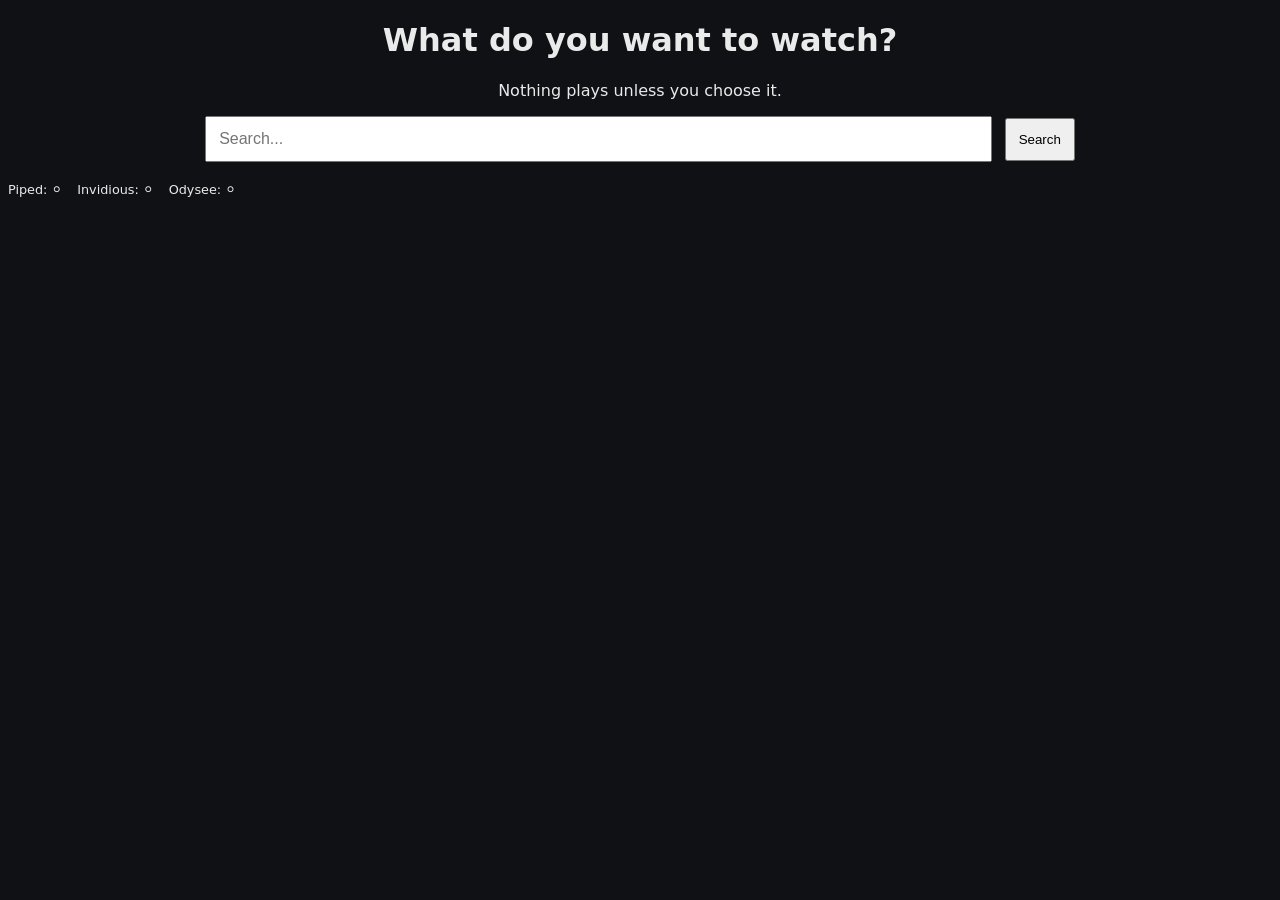
==== index.html @ 98086479 "Update index.html" ====
<!DOCTYPE html>
<html>
<head>
  <title>Intentional</title>
  <link rel="stylesheet" href="css/style.css">
</head>
<body>
  <h1>What do you want to watch?</h1>
  <p class="subtitle">Nothing plays unless you choose it.</p>

  <input id="q" placeholder="Search..." onkeydown="if (event.key === 'Enter') doSearch()" />
  <button onclick="doSearch()">Search</button>
  
  <div id="search-history" style="margin-top: 10px; display: flex; gap: 8px;"></div>
  
  <div id="status-bar" style="margin: 10px 0; font-size: 0.8rem; display: flex; gap: 15px;">
    <span id="status-piped">Piped: ⚪</span>
    <span id="status-invidious">Invidious: ⚪</span>
    <span id="status-odysee">Odysee: ⚪</span>
  </div>

  <div id="results"></div> <script src="js/state.js"></script>
  <script src="js/rank.js"></script>
  <script src="js/search.js"></script>

  <script>
    async function doSearch() {
      const q = document.getElementById("q").value.trim();
      if (!q) return;
      document.getElementById("results").innerHTML = "Searching...";
      try {
        const vids = await window.searchAll(q); // Use window. to be safe
        window.renderResults(vids);
      } catch (e) {
        console.error(e);
      }
    }
  </script>
</body>
</html>
---- css/style.css ----
body {
  background: #0f1115;
  color: #eaeaea;
  font-family: system-ui;
  text-align: center;
}

input {
  width: 60%;
  padding: 12px;
  font-size: 16px;
}

button {
  padding: 12px;
  margin-left: 8px;
}

#results {
  max-width: 900px;
  margin: 2rem auto;
}

.card {
  display: flex;
  gap: 12px;
  padding: 12px;
  cursor: pointer;
}

.card img {
  width: 160px;
  border-radius: 8px;
}

.badge {
  font-size: 12px;
  opacity: 0.7;
}

iframe {
  width: 90%;
  height: 80vh;
  border: none;
}
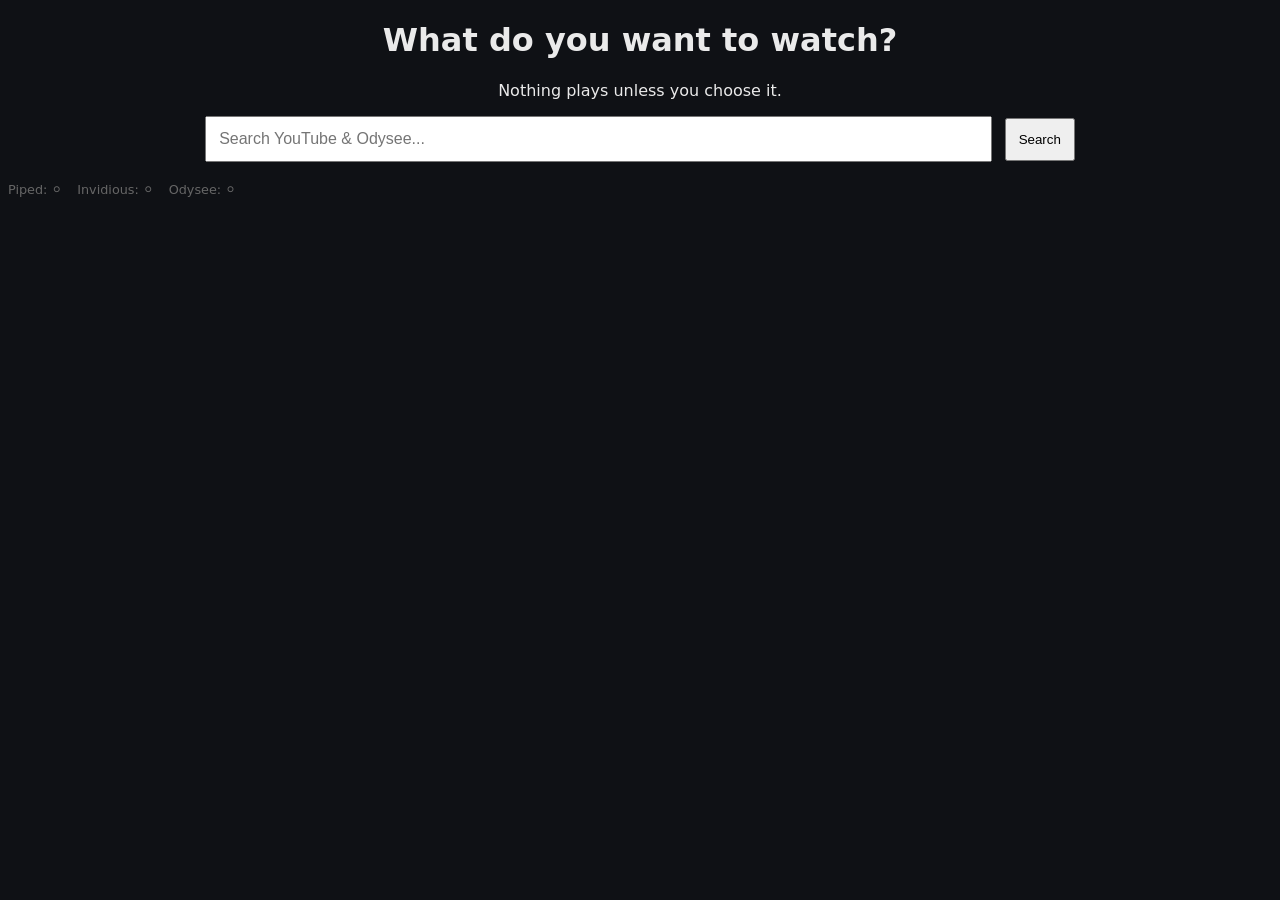
==== commit 73328dad: "Update index.html" ====
--- a/index.html
+++ b/index.html
@@ -3,23 +3,28 @@
 <head>
   <title>Intentional</title>
   <link rel="stylesheet" href="css/style.css">
+  <link rel="icon" href="data:,">
 </head>
 <body>
   <h1>What do you want to watch?</h1>
   <p class="subtitle">Nothing plays unless you choose it.</p>
 
-  <input id="q" placeholder="Search..." onkeydown="if (event.key === 'Enter') doSearch()" />
-  <button onclick="doSearch()">Search</button>
+  <div class="search-box">
+    <input id="q" placeholder="Search YouTube & Odysee..." onkeydown="if (event.key === 'Enter') doSearch()" />
+    <button onclick="doSearch()">Search</button>
+  </div>
   
-  <div id="search-history" style="margin-top: 10px; display: flex; gap: 8px;"></div>
+  <div id="search-history" style="margin-top: 10px; display: flex; gap: 8px; flex-wrap: wrap;"></div>
   
-  <div id="status-bar" style="margin: 10px 0; font-size: 0.8rem; display: flex; gap: 15px;">
+  <div id="status-bar" style="margin: 10px 0; font-size: 0.8rem; display: flex; gap: 15px; color: #666;">
     <span id="status-piped">Piped: ⚪</span>
     <span id="status-invidious">Invidious: ⚪</span>
     <span id="status-odysee">Odysee: ⚪</span>
   </div>
 
-  <div id="results"></div> <script src="js/state.js"></script>
+  <div id="results"></div> 
+
+  <script src="js/state.js"></script>
   <script src="js/rank.js"></script>
   <script src="js/search.js"></script>
 
@@ -27,13 +32,28 @@
     async function doSearch() {
       const q = document.getElementById("q").value.trim();
       if (!q) return;
-      document.getElementById("results").innerHTML = "Searching...";
+
+      const resultsEl = document.getElementById("results");
+      resultsEl.innerHTML = "<p>Connecting to proxy and fetching videos...</p>";
+
       try {
-        const vids = await window.searchAll(q); // Use window. to be safe
-        window.renderResults(vids);
+        // Ensure the search.js script is fully functional
+        if (typeof window.searchAll === "function") {
+          const vids = await window.searchAll(q);
+          window.renderResults(vids);
+        } else {
+          resultsEl.innerHTML = "<p style='color:red;'>Error: Search logic (search.js) is broken or missing. Check the console for SyntaxErrors.</p>";
+        }
       } catch (e) {
-        console.error(e);
+        console.error("Search execution failed:", e);
+        resultsEl.innerHTML = "<p style='color:red;'>Search failed. This is likely a proxy or connection issue.</p>";
       }
+    }
+    
+    // Helper to allow history chips to trigger search
+    function clearHistory() {
+        localStorage.removeItem("search_history");
+        if (typeof window.renderHistory === 'function') window.renderHistory();
     }
   </script>
 </body>
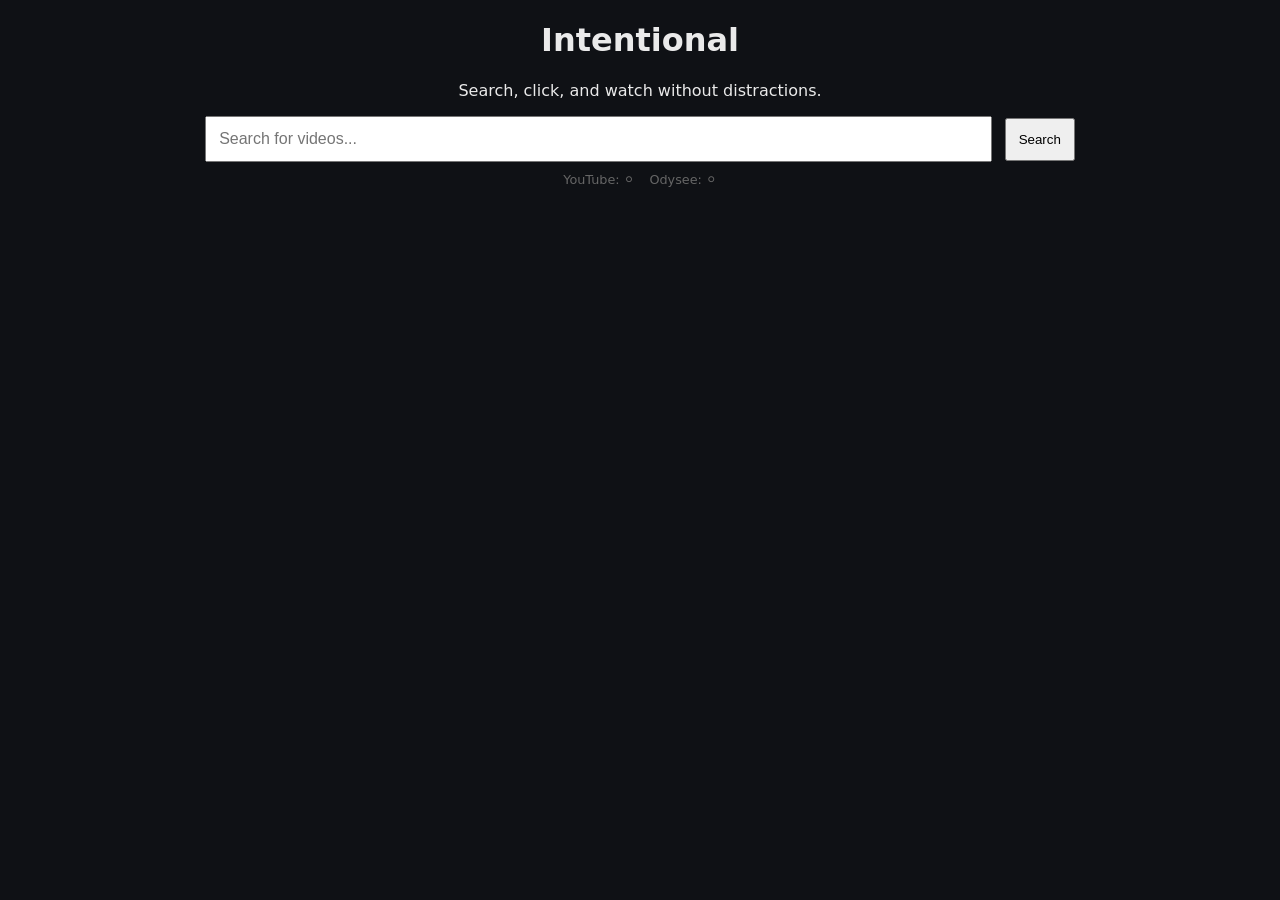
==== commit 49cccfc3: "Update index.html" ====
--- a/index.html
+++ b/index.html
@@ -1,60 +1,51 @@
 <!DOCTYPE html>
 <html>
 <head>
-  <title>Intentional</title>
-  <link rel="stylesheet" href="css/style.css">
-  <link rel="icon" href="data:,">
+    <title>Intentional Player</title>
+    <link rel="stylesheet" href="css/style.css">
+    <link rel="icon" href="data:,">
 </head>
 <body>
-  <h1>What do you want to watch?</h1>
-  <p class="subtitle">Nothing plays unless you choose it.</p>
+    <h1>Intentional</h1>
+    <p class="subtitle">Search, click, and watch without distractions.</p>
 
-  <div class="search-box">
-    <input id="q" placeholder="Search YouTube & Odysee..." onkeydown="if (event.key === 'Enter') doSearch()" />
-    <button onclick="doSearch()">Search</button>
-  </div>
-  
-  <div id="search-history" style="margin-top: 10px; display: flex; gap: 8px; flex-wrap: wrap;"></div>
-  
-  <div id="status-bar" style="margin: 10px 0; font-size: 0.8rem; display: flex; gap: 15px; color: #666;">
-    <span id="status-piped">Piped: ⚪</span>
-    <span id="status-invidious">Invidious: ⚪</span>
-    <span id="status-odysee">Odysee: ⚪</span>
-  </div>
+    <div id="purify-player-container" style="display:none; max-width: 900px; margin: 0 auto 30px auto;">
+        <div class="video-wrapper">
+            <iframe id="purify-iframe" src="" allowfullscreen allow="autoplay"></iframe>
+        </div>
+        <div class="player-controls" style="margin-top: 15px; display: flex; gap: 10px; justify-content: center;">
+            <button onclick="closePlayer()" style="background: #444;">✕ Close Player</button>
+            <button id="download-btn" style="background: #cc0000;">⬇ Get Download Link</button>
+        </div>
+    </div>
 
-  <div id="results"></div> 
+    <div class="search-box">
+        <input id="q" placeholder="Search for videos..." onkeydown="if (event.key === 'Enter') doSearch()" />
+        <button onclick="doSearch()">Search</button>
+    </div>
+    
+    <div id="status-bar" style="margin: 10px 0; font-size: 0.8rem; display: flex; gap: 15px; justify-content: center; color: #666;">
+        <span id="status-piped">YouTube: ⚪</span>
+        <span id="status-odysee">Odysee: ⚪</span>
+    </div>
 
-  <script src="js/state.js"></script>
-  <script src="js/rank.js"></script>
-  <script src="js/search.js"></script>
+    <div id="results"></div> 
 
-  <script>
-    async function doSearch() {
-      const q = document.getElementById("q").value.trim();
-      if (!q) return;
+    <script src="js/state.js"></script>
+    <script src="js/search.js"></script>
 
-      const resultsEl = document.getElementById("results");
-      resultsEl.innerHTML = "<p>Connecting to proxy and fetching videos...</p>";
+    <script>
+        async function doSearch() {
+            const q = document.getElementById("q").value.trim();
+            if (!q) return;
+            const resultsEl = document.getElementById("results");
+            resultsEl.innerHTML = "<p>Searching...</p>";
 
-      try {
-        // Ensure the search.js script is fully functional
-        if (typeof window.searchAll === "function") {
-          const vids = await window.searchAll(q);
-          window.renderResults(vids);
-        } else {
-          resultsEl.innerHTML = "<p style='color:red;'>Error: Search logic (search.js) is broken or missing. Check the console for SyntaxErrors.</p>";
+            if (typeof window.searchAll === "function") {
+                const vids = await window.searchAll(q);
+                window.renderResults(vids);
+            }
         }
-      } catch (e) {
-        console.error("Search execution failed:", e);
-        resultsEl.innerHTML = "<p style='color:red;'>Search failed. This is likely a proxy or connection issue.</p>";
-      }
-    }
-    
-    // Helper to allow history chips to trigger search
-    function clearHistory() {
-        localStorage.removeItem("search_history");
-        if (typeof window.renderHistory === 'function') window.renderHistory();
-    }
-  </script>
+    </script>
 </body>
 </html>
--- a/css/style.css
+++ b/css/style.css
@@ -43,3 +43,23 @@
   height: 80vh;
   border: none;
 }
+.video-card {
+    display: flex;
+    gap: 15px;
+    background: #f9f9f9;
+    padding: 10px;
+    margin-bottom: 10px;
+    border-radius: 8px;
+    cursor: pointer;
+    transition: background 0.2s;
+}
+
+.video-card:hover {
+    background: #ececec;
+}
+
+.video-card img {
+    border-radius: 4px;
+    object-fit: cover;
+    height: 90px;
+}
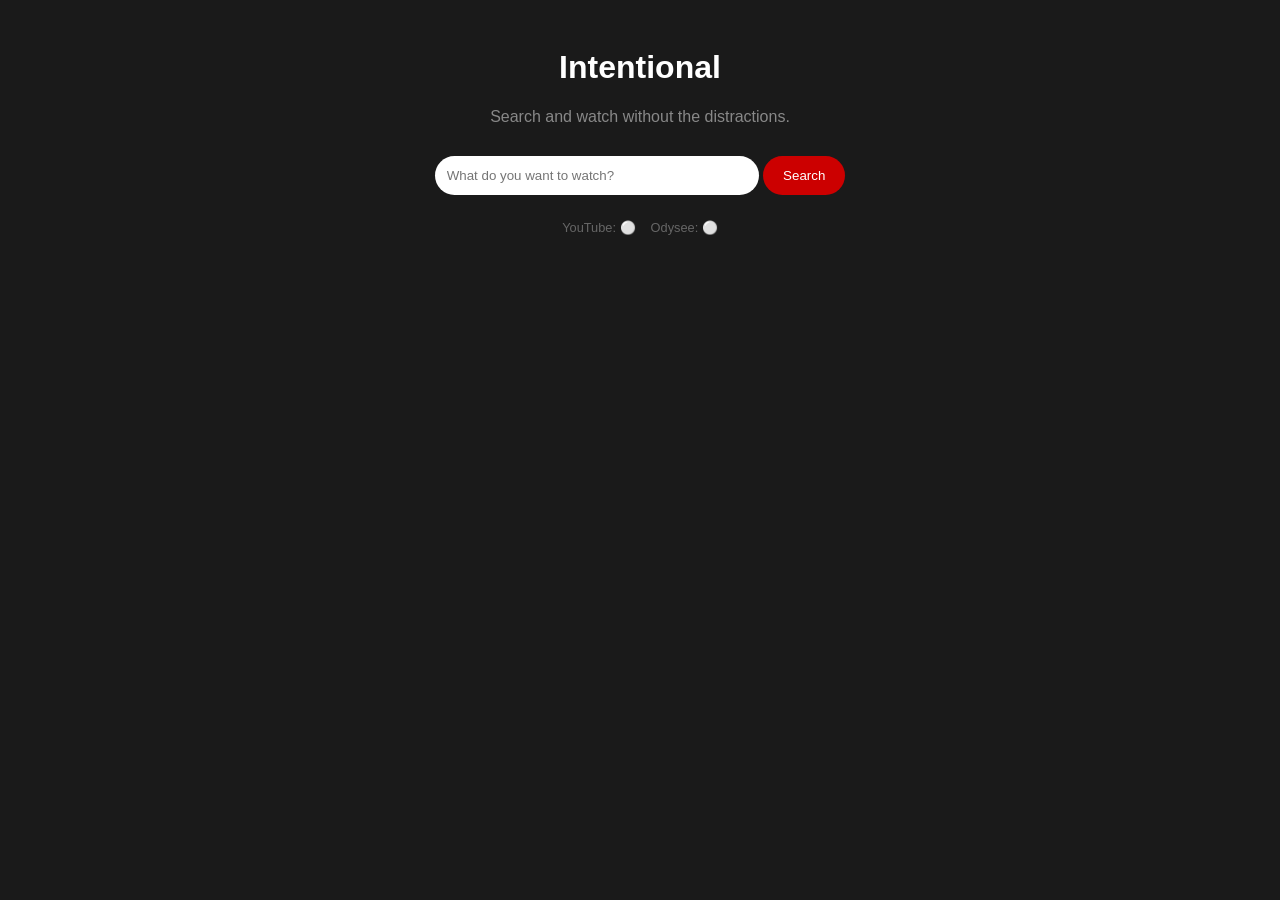
==== commit 9257066d: "Update index.html" ====
--- a/index.html
+++ b/index.html
@@ -1,30 +1,34 @@
 <!DOCTYPE html>
-<html>
+<html lang="en">
 <head>
-    <title>Intentional Player</title>
+    <meta charset="UTF-8">
+    <meta name="viewport" content="width=device-width, initial-scale=1.0">
+    <title>Intentional - Purify Player</title>
     <link rel="stylesheet" href="css/style.css">
     <link rel="icon" href="data:,">
 </head>
 <body>
     <h1>Intentional</h1>
-    <p class="subtitle">Search, click, and watch without distractions.</p>
+    <p class="subtitle">Search and watch without the distractions.</p>
 
     <div id="purify-player-container" style="display:none; max-width: 900px; margin: 0 auto 30px auto;">
         <div class="video-wrapper">
             <iframe id="purify-iframe" src="" allowfullscreen allow="autoplay"></iframe>
         </div>
         <div class="player-controls" style="margin-top: 15px; display: flex; gap: 10px; justify-content: center;">
-            <button onclick="closePlayer()" style="background: #444;">✕ Close Player</button>
-            <button id="download-btn" style="background: #cc0000;">⬇ Get Download Link</button>
+            <button onclick="closePlayer()" style="background: #444; color: white; border: none; padding: 10px 20px; border-radius: 5px; cursor: pointer;">✕ Close Player</button>
+            <button id="download-btn" style="background: #cc0000; color: white; border: none; padding: 10px 20px; border-radius: 5px; cursor: pointer;">⬇ Get Download Link</button>
         </div>
     </div>
 
     <div class="search-box">
-        <input id="q" placeholder="Search for videos..." onkeydown="if (event.key === 'Enter') doSearch()" />
+        <input id="q" placeholder="What do you want to watch?" onkeydown="if (event.key === 'Enter') doSearch()" />
         <button onclick="doSearch()">Search</button>
     </div>
     
-    <div id="status-bar" style="margin: 10px 0; font-size: 0.8rem; display: flex; gap: 15px; justify-content: center; color: #666;">
+    <div id="search-history" style="margin-top: 10px; display: flex; gap: 8px; justify-content: center; flex-wrap: wrap;"></div>
+
+    <div id="status-bar" style="margin: 15px 0; font-size: 0.8rem; display: flex; gap: 15px; justify-content: center; color: #666;">
         <span id="status-piped">YouTube: ⚪</span>
         <span id="status-odysee">Odysee: ⚪</span>
     </div>
@@ -38,8 +42,9 @@
         async function doSearch() {
             const q = document.getElementById("q").value.trim();
             if (!q) return;
+            
             const resultsEl = document.getElementById("results");
-            resultsEl.innerHTML = "<p>Searching...</p>";
+            resultsEl.innerHTML = "<p>Searching platforms...</p>";
 
             if (typeof window.searchAll === "function") {
                 const vids = await window.searchAll(q);
--- a/css/style.css
+++ b/css/style.css
@@ -1,65 +1,26 @@
-body {
-  background: #0f1115;
-  color: #eaeaea;
-  font-family: system-ui;
-  text-align: center;
+body { font-family: sans-serif; background: #1a1a1a; color: white; text-align: center; padding: 20px; }
+.subtitle { color: #888; margin-bottom: 30px; }
+.search-box input { padding: 12px; width: 300px; border-radius: 25px; border: none; }
+.search-box button { padding: 12px 20px; border-radius: 25px; border: none; background: #cc0000; color: white; cursor: pointer; }
+
+/* The Video Wrapper for 16:9 ratio */
+.video-wrapper {
+    position: relative;
+    padding-bottom: 56.25%;
+    height: 0;
+    overflow: hidden;
+    background: #000;
+    border-radius: 12px;
+}
+.video-wrapper iframe {
+    position: absolute; top: 0; left: 0; width: 100%; height: 100%; border: 0;
 }
 
-input {
-  width: 60%;
-  padding: 12px;
-  font-size: 16px;
+/* Video Result Cards */
+.video-card {
+    display: flex; gap: 15px; background: #2a2a2a; padding: 10px; 
+    margin: 10px auto; border-radius: 8px; cursor: pointer; 
+    max-width: 600px; text-align: left; transition: 0.2s;
 }
-
-button {
-  padding: 12px;
-  margin-left: 8px;
-}
-
-#results {
-  max-width: 900px;
-  margin: 2rem auto;
-}
-
-.card {
-  display: flex;
-  gap: 12px;
-  padding: 12px;
-  cursor: pointer;
-}
-
-.card img {
-  width: 160px;
-  border-radius: 8px;
-}
-
-.badge {
-  font-size: 12px;
-  opacity: 0.7;
-}
-
-iframe {
-  width: 90%;
-  height: 80vh;
-  border: none;
-}
-.video-card {
-    display: flex;
-    gap: 15px;
-    background: #f9f9f9;
-    padding: 10px;
-    margin-bottom: 10px;
-    border-radius: 8px;
-    cursor: pointer;
-    transition: background 0.2s;
-}
-
-.video-card:hover {
-    background: #ececec;
-}
-
-.video-card img {
-    border-radius: 4px;
-    object-fit: cover;
-    height: 90px;
-}
+.video-card:hover { background: #333; }
+.video-card img { width: 120px; border-radius: 4px; object-fit: cover; }
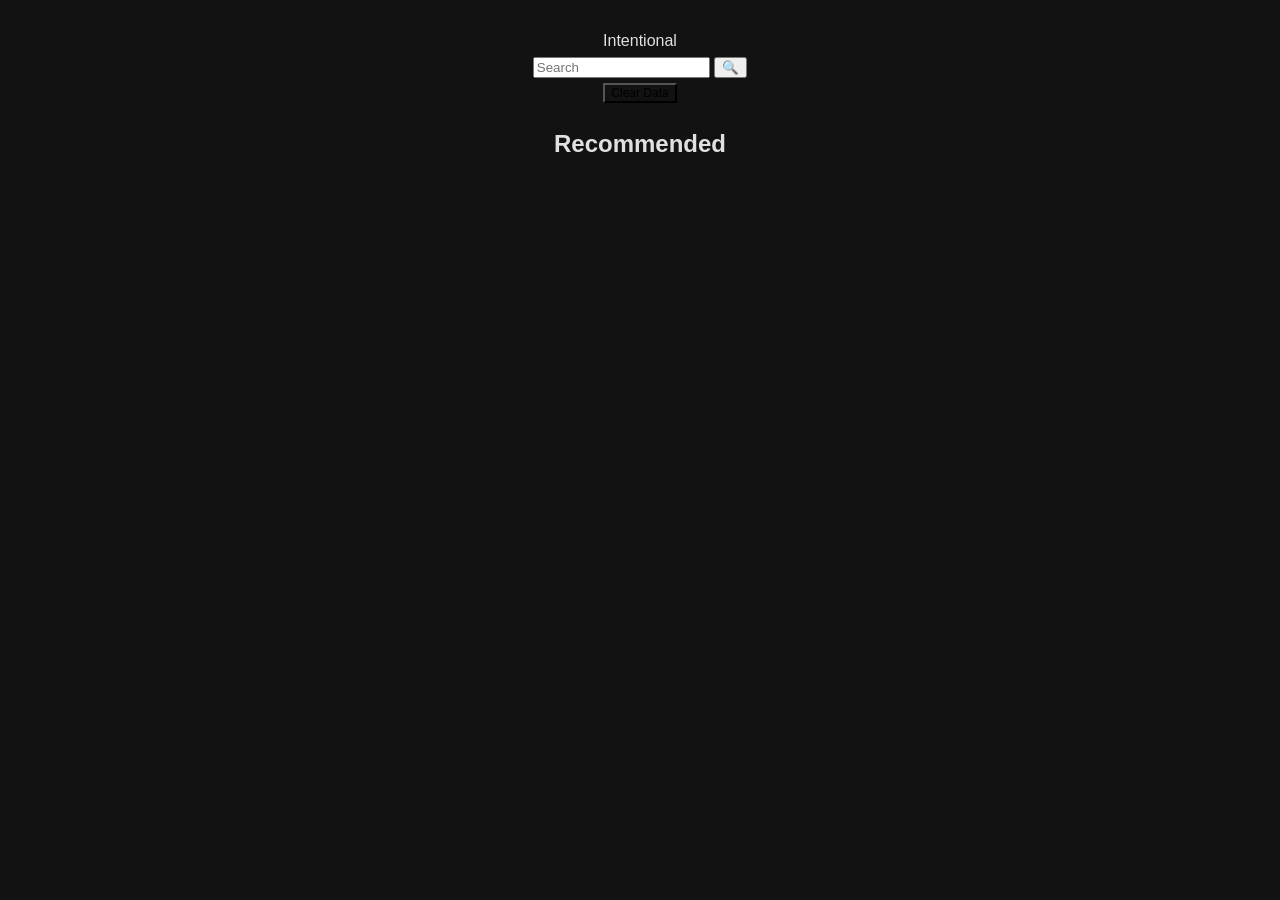
==== commit 9a6e0f0e: "Update index.html" ====
--- a/index.html
+++ b/index.html
@@ -3,53 +3,57 @@
 <head>
     <meta charset="UTF-8">
     <meta name="viewport" content="width=device-width, initial-scale=1.0">
-    <title>Intentional - Purify Player</title>
+    <title>Intentional - Home</title>
     <link rel="stylesheet" href="css/style.css">
     <link rel="icon" href="data:,">
 </head>
 <body>
-    <h1>Intentional</h1>
-    <p class="subtitle">Search and watch without the distractions.</p>
+    <header class="main-header">
+        <div class="logo" onclick="location.reload()" style="cursor:pointer;">Intentional</div>
+        <div class="search-container">
+            <input id="q" placeholder="Search" onkeydown="if (event.key === 'Enter') doSearch()" />
+            <button onclick="doSearch()">🔍</button>
+        </div>
+        <div class="user-actions">
+            <button onclick="clearHistory()" style="background:transparent; font-size:12px;">Clear Data</button>
+        </div>
+    </header>
 
-    <div id="purify-player-container" style="display:none; max-width: 900px; margin: 0 auto 30px auto;">
-        <div class="video-wrapper">
-            <iframe id="purify-iframe" src="" allowfullscreen allow="autoplay"></iframe>
+    <main class="content">
+        <div id="purify-player-container" style="display:none;">
+            <div class="video-wrapper">
+                <iframe id="purify-iframe" src="" allowfullscreen allow="autoplay"></iframe>
+            </div>
+            <div class="player-bar">
+                <button onclick="closePlayer()">✕ Close</button>
+                <button id="download-btn">⬇ Download</button>
+            </div>
         </div>
-        <div class="player-controls" style="margin-top: 15px; display: flex; gap: 10px; justify-content: center;">
-            <button onclick="closePlayer()" style="background: #444; color: white; border: none; padding: 10px 20px; border-radius: 5px; cursor: pointer;">✕ Close Player</button>
-            <button id="download-btn" style="background: #cc0000; color: white; border: none; padding: 10px 20px; border-radius: 5px; cursor: pointer;">⬇ Get Download Link</button>
-        </div>
-    </div>
 
-    <div class="search-box">
-        <input id="q" placeholder="What do you want to watch?" onkeydown="if (event.key === 'Enter') doSearch()" />
-        <button onclick="doSearch()">Search</button>
-    </div>
-    
-    <div id="search-history" style="margin-top: 10px; display: flex; gap: 8px; justify-content: center; flex-wrap: wrap;"></div>
-
-    <div id="status-bar" style="margin: 15px 0; font-size: 0.8rem; display: flex; gap: 15px; justify-content: center; color: #666;">
-        <span id="status-piped">YouTube: ⚪</span>
-        <span id="status-odysee">Odysee: ⚪</span>
-    </div>
-
-    <div id="results"></div> 
+        <h2 id="section-title">Recommended</h2>
+        
+        <div id="results" class="video-grid">
+            </div>
+    </main>
 
     <script src="js/state.js"></script>
     <script src="js/search.js"></script>
+    <script>
+        // Load recommendations on startup
+        window.onload = () => {
+            if (typeof window.loadRecommendations === "function") {
+                window.loadRecommendations();
+            }
+        };
 
-    <script>
         async function doSearch() {
             const q = document.getElementById("q").value.trim();
             if (!q) return;
-            
+            document.getElementById("section-title").innerText = "Search Results";
             const resultsEl = document.getElementById("results");
-            resultsEl.innerHTML = "<p>Searching platforms...</p>";
-
-            if (typeof window.searchAll === "function") {
-                const vids = await window.searchAll(q);
-                window.renderResults(vids);
-            }
+            resultsEl.innerHTML = "<div class='loader'></div>";
+            const vids = await window.searchAll(q);
+            window.renderResults(vids);
         }
     </script>
 </body>
--- a/css/style.css
+++ b/css/style.css
@@ -1,26 +1,33 @@
-body { font-family: sans-serif; background: #1a1a1a; color: white; text-align: center; padding: 20px; }
-.subtitle { color: #888; margin-bottom: 30px; }
-.search-box input { padding: 12px; width: 300px; border-radius: 25px; border: none; }
-.search-box button { padding: 12px 20px; border-radius: 25px; border: none; background: #cc0000; color: white; cursor: pointer; }
+body { font-family: -apple-system, BlinkMacSystemFont, "Segoe UI", Roboto, sans-serif; background: #121212; color: #e0e0e0; text-align: center; padding: 20px; line-height: 1.6; }
+h1 { color: #fff; margin-bottom: 5px; }
+.subtitle { color: #888; margin-bottom: 30px; font-size: 0.9rem; }
 
-/* The Video Wrapper for 16:9 ratio */
+.search-box { margin-bottom: 20px; }
+.search-box input { padding: 12px 20px; width: 300px; border-radius: 25px; border: 1px solid #333; background: #1e1e1e; color: white; outline: none; }
+.search-box button { padding: 12px 25px; border-radius: 25px; border: none; background: #cc0000; color: white; cursor: pointer; font-weight: bold; margin-left: 10px; }
+.search-box button:hover { background: #ff0000; }
+
+/* Purify Player Wrapper */
 .video-wrapper {
     position: relative;
-    padding-bottom: 56.25%;
+    padding-bottom: 56.25%; /* 16:9 aspect ratio */
     height: 0;
     overflow: hidden;
     background: #000;
     border-radius: 12px;
+    box-shadow: 0 10px 30px rgba(0,0,0,0.8);
 }
-.video-wrapper iframe {
-    position: absolute; top: 0; left: 0; width: 100%; height: 100%; border: 0;
+.video-wrapper iframe { position: absolute; top: 0; left: 0; width: 100%; height: 100%; border: 0; }
+
+/* Video Cards */
+#results { display: flex; flex-direction: column; align-items: center; gap: 12px; margin-top: 20px; }
+.video-card {
+    display: flex; gap: 15px; background: #1e1e1e; padding: 12px; 
+    border-radius: 10px; cursor: pointer; width: 100%; max-width: 600px; 
+    text-align: left; transition: transform 0.2s, background 0.2s;
+    border: 1px solid #2a2a2a;
 }
-
-/* Video Result Cards */
-.video-card {
-    display: flex; gap: 15px; background: #2a2a2a; padding: 10px; 
-    margin: 10px auto; border-radius: 8px; cursor: pointer; 
-    max-width: 600px; text-align: left; transition: 0.2s;
-}
-.video-card:hover { background: #333; }
-.video-card img { width: 120px; border-radius: 4px; object-fit: cover; }
+.video-card:hover { background: #2a2a2a; transform: translateY(-2px); }
+.video-card img { width: 140px; aspect-ratio: 16/9; border-radius: 6px; object-fit: cover; }
+.video-card b { display: block; color: #fff; margin-bottom: 4px; font-size: 1rem; }
+.video-card small { color: #aaa; }
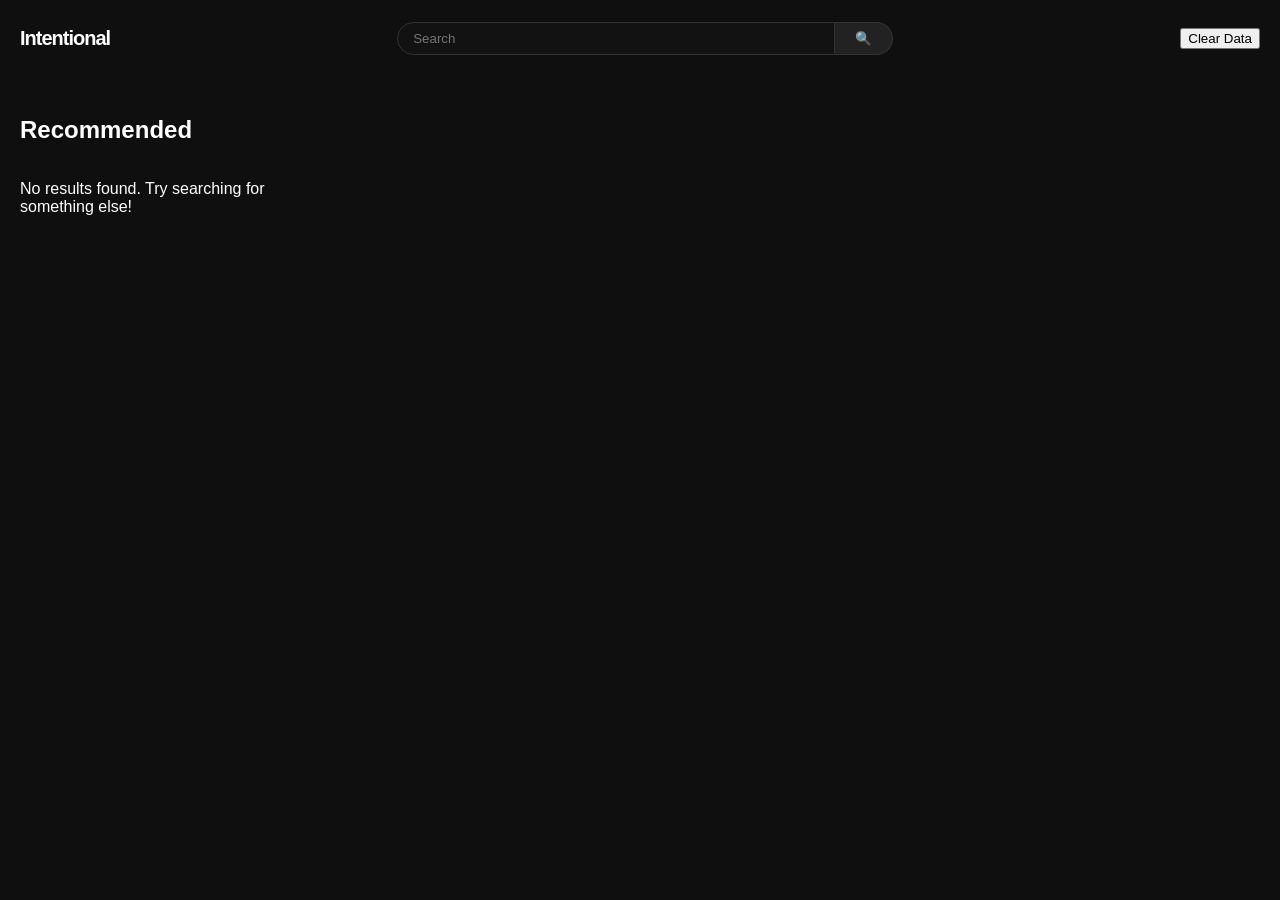
==== commit 61e19074: "Update index.html" ====
--- a/index.html
+++ b/index.html
@@ -9,13 +9,13 @@
 </head>
 <body>
     <header class="main-header">
-        <div class="logo" onclick="location.reload()" style="cursor:pointer;">Intentional</div>
+        <div class="logo" onclick="location.reload()">Intentional</div>
         <div class="search-container">
             <input id="q" placeholder="Search" onkeydown="if (event.key === 'Enter') doSearch()" />
             <button onclick="doSearch()">🔍</button>
         </div>
         <div class="user-actions">
-            <button onclick="clearHistory()" style="background:transparent; font-size:12px;">Clear Data</button>
+            <button onclick="localStorage.clear(); location.reload();">Clear Data</button>
         </div>
     </header>
 
@@ -26,24 +26,19 @@
             </div>
             <div class="player-bar">
                 <button onclick="closePlayer()">✕ Close</button>
-                <button id="download-btn">⬇ Download</button>
+                <button id="download-btn">⬇ Source Link</button>
             </div>
         </div>
 
         <h2 id="section-title">Recommended</h2>
-        
-        <div id="results" class="video-grid">
-            </div>
+        <div id="results" class="video-grid"></div>
     </main>
 
     <script src="js/state.js"></script>
     <script src="js/search.js"></script>
     <script>
-        // Load recommendations on startup
         window.onload = () => {
-            if (typeof window.loadRecommendations === "function") {
-                window.loadRecommendations();
-            }
+            if (typeof loadRecommendations === "function") loadRecommendations();
         };
 
         async function doSearch() {
@@ -51,9 +46,9 @@
             if (!q) return;
             document.getElementById("section-title").innerText = "Search Results";
             const resultsEl = document.getElementById("results");
-            resultsEl.innerHTML = "<div class='loader'></div>";
-            const vids = await window.searchAll(q);
-            window.renderResults(vids);
+            resultsEl.innerHTML = "<div class='loader'>Searching...</div>";
+            const vids = await searchAll(q);
+            renderResults(vids);
         }
     </script>
 </body>
--- a/css/style.css
+++ b/css/style.css
@@ -1,33 +1,102 @@
-body { font-family: -apple-system, BlinkMacSystemFont, "Segoe UI", Roboto, sans-serif; background: #121212; color: #e0e0e0; text-align: center; padding: 20px; line-height: 1.6; }
-h1 { color: #fff; margin-bottom: 5px; }
-.subtitle { color: #888; margin-bottom: 30px; font-size: 0.9rem; }
+:root {
+    --bg-color: #0f0f0f;
+    --card-bg: #1e1e1e;
+    --text-main: #ffffff;
+    --yt-red: #ff0000;
+}
 
-.search-box { margin-bottom: 20px; }
-.search-box input { padding: 12px 20px; width: 300px; border-radius: 25px; border: 1px solid #333; background: #1e1e1e; color: white; outline: none; }
-.search-box button { padding: 12px 25px; border-radius: 25px; border: none; background: #cc0000; color: white; cursor: pointer; font-weight: bold; margin-left: 10px; }
-.search-box button:hover { background: #ff0000; }
+body {
+    margin: 0;
+    font-family: "Roboto", Arial, sans-serif;
+    background-color: var(--bg-color);
+    color: var(--text-main);
+}
 
-/* Purify Player Wrapper */
+/* HEADER */
+.main-header {
+    position: sticky;
+    top: 0;
+    z-index: 100;
+    background: var(--bg-color);
+    display: flex;
+    justify-content: space-between;
+    align-items: center;
+    padding: 10px 20px;
+    height: 56px;
+}
+
+.logo { font-size: 20px; font-weight: bold; letter-spacing: -1px; }
+
+.search-container {
+    display: flex;
+    width: 40%;
+}
+
+.search-container input {
+    flex-grow: 1;
+    background: #121212;
+    border: 1px solid #333;
+    color: white;
+    padding: 8px 15px;
+    border-radius: 40px 0 0 40px;
+    outline: none;
+}
+
+.search-container button {
+    background: #222;
+    border: 1px solid #333;
+    border-left: none;
+    color: white;
+    padding: 0 20px;
+    border-radius: 0 40px 40px 0;
+    cursor: pointer;
+}
+
+/* CONTENT GRID */
+.content { padding: 20px; }
+
+.video-grid {
+    display: grid;
+    grid-template-columns: repeat(auto-fill, minmax(250px, 1fr));
+    gap: 16px;
+}
+
+.video-card {
+    background: transparent;
+    cursor: pointer;
+    transition: 0.2s;
+}
+
+.video-card img {
+    width: 100%;
+    aspect-ratio: 16/9;
+    border-radius: 12px;
+    object-fit: cover;
+    background: #222;
+}
+
+.video-card b {
+    display: -webkit-box;
+    -webkit-line-clamp: 2;
+    -webkit-box-orient: vertical;
+    overflow: hidden;
+    margin-top: 8px;
+    font-size: 14px;
+}
+
+.video-card small {
+    color: #aaa;
+    font-size: 12px;
+}
+
+/* PLAYER AREA */
 .video-wrapper {
-    position: relative;
-    padding-bottom: 56.25%; /* 16:9 aspect ratio */
-    height: 0;
-    overflow: hidden;
+    width: 100%;
+    aspect-ratio: 16/9;
     background: #000;
     border-radius: 12px;
-    box-shadow: 0 10px 30px rgba(0,0,0,0.8);
+    overflow: hidden;
+    margin-bottom: 10px;
 }
-.video-wrapper iframe { position: absolute; top: 0; left: 0; width: 100%; height: 100%; border: 0; }
 
-/* Video Cards */
-#results { display: flex; flex-direction: column; align-items: center; gap: 12px; margin-top: 20px; }
-.video-card {
-    display: flex; gap: 15px; background: #1e1e1e; padding: 12px; 
-    border-radius: 10px; cursor: pointer; width: 100%; max-width: 600px; 
-    text-align: left; transition: transform 0.2s, background 0.2s;
-    border: 1px solid #2a2a2a;
-}
-.video-card:hover { background: #2a2a2a; transform: translateY(-2px); }
-.video-card img { width: 140px; aspect-ratio: 16/9; border-radius: 6px; object-fit: cover; }
-.video-card b { display: block; color: #fff; margin-bottom: 4px; font-size: 1rem; }
-.video-card small { color: #aaa; }
+.video-wrapper iframe { width: 100%; height: 100%; border: none; }
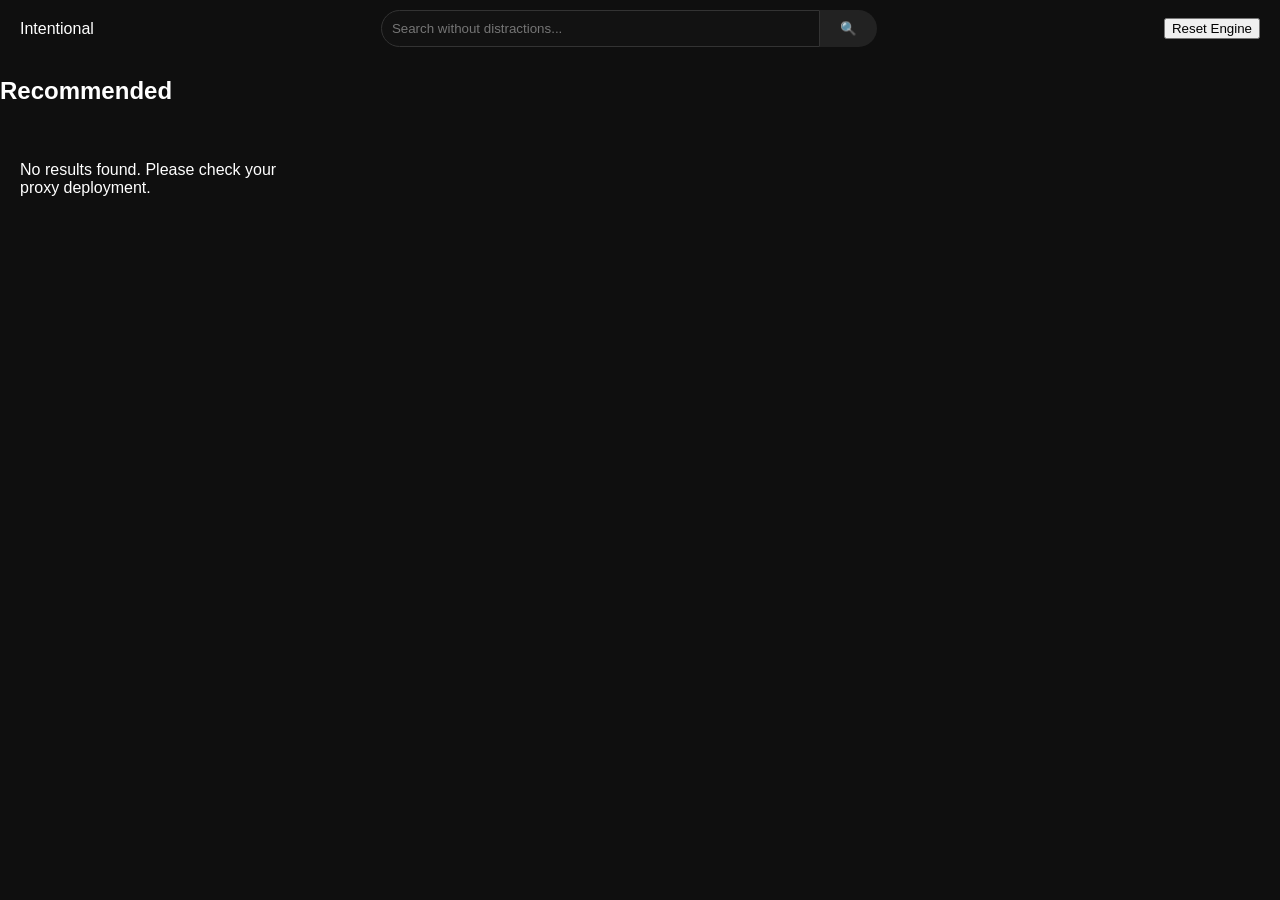
==== commit 8d189ce9: "Update index.html" ====
--- a/index.html
+++ b/index.html
@@ -3,19 +3,18 @@
 <head>
     <meta charset="UTF-8">
     <meta name="viewport" content="width=device-width, initial-scale=1.0">
-    <title>Intentional - Home</title>
+    <title>Intentional - Purify</title>
     <link rel="stylesheet" href="css/style.css">
-    <link rel="icon" href="data:,">
 </head>
 <body>
     <header class="main-header">
         <div class="logo" onclick="location.reload()">Intentional</div>
         <div class="search-container">
-            <input id="q" placeholder="Search" onkeydown="if (event.key === 'Enter') doSearch()" />
+            <input id="q" placeholder="Search without distractions..." onkeydown="if (event.key === 'Enter') doSearch()" />
             <button onclick="doSearch()">🔍</button>
         </div>
         <div class="user-actions">
-            <button onclick="localStorage.clear(); location.reload();">Clear Data</button>
+            <button onclick="localStorage.clear(); location.reload();">Reset Engine</button>
         </div>
     </header>
 
@@ -25,8 +24,7 @@
                 <iframe id="purify-iframe" src="" allowfullscreen allow="autoplay"></iframe>
             </div>
             <div class="player-bar">
-                <button onclick="closePlayer()">✕ Close</button>
-                <button id="download-btn">⬇ Source Link</button>
+                <button onclick="closePlayer()">✕ Close Player</button>
             </div>
         </div>
 
@@ -37,16 +35,12 @@
     <script src="js/state.js"></script>
     <script src="js/search.js"></script>
     <script>
-        window.onload = () => {
-            if (typeof loadRecommendations === "function") loadRecommendations();
-        };
-
+        window.onload = () => { if (typeof loadRecommendations === "function") loadRecommendations(); };
         async function doSearch() {
             const q = document.getElementById("q").value.trim();
             if (!q) return;
             document.getElementById("section-title").innerText = "Search Results";
-            const resultsEl = document.getElementById("results");
-            resultsEl.innerHTML = "<div class='loader'>Searching...</div>";
+            document.getElementById("results").innerHTML = "Searching...";
             const vids = await searchAll(q);
             renderResults(vids);
         }
--- a/css/style.css
+++ b/css/style.css
@@ -1,102 +1,16 @@
-:root {
-    --bg-color: #0f0f0f;
-    --card-bg: #1e1e1e;
-    --text-main: #ffffff;
-    --yt-red: #ff0000;
-}
+body { margin: 0; font-family: sans-serif; background: #0f0f0f; color: white; }
+.main-header { display: flex; justify-content: space-between; align-items: center; padding: 10px 20px; background: #0f0f0f; position: sticky; top: 0; z-index: 10; }
+.search-container { display: flex; width: 40%; }
+.search-container input { flex: 1; padding: 10px; border-radius: 20px 0 0 20px; border: 1px solid #333; background: #121212; color: white; }
+.search-container button { padding: 10px 20px; border-radius: 0 20px 20px 0; border: none; background: #222; color: white; cursor: pointer; }
 
-body {
-    margin: 0;
-    font-family: "Roboto", Arial, sans-serif;
-    background-color: var(--bg-color);
-    color: var(--text-main);
-}
+.video-grid { display: grid; grid-template-columns: repeat(auto-fill, minmax(260px, 1fr)); gap: 20px; padding: 20px; }
+.video-card { cursor: pointer; }
+.video-card img { width: 100%; border-radius: 12px; aspect-ratio: 16/9; object-fit: cover; }
+.video-card b { display: block; margin-top: 8px; font-size: 14px; }
+.video-card small { color: #aaa; font-size: 12px; }
 
-/* HEADER */
-.main-header {
-    position: sticky;
-    top: 0;
-    z-index: 100;
-    background: var(--bg-color);
-    display: flex;
-    justify-content: space-between;
-    align-items: center;
-    padding: 10px 20px;
-    height: 56px;
-}
-
-.logo { font-size: 20px; font-weight: bold; letter-spacing: -1px; }
-
-.search-container {
-    display: flex;
-    width: 40%;
-}
-
-.search-container input {
-    flex-grow: 1;
-    background: #121212;
-    border: 1px solid #333;
-    color: white;
-    padding: 8px 15px;
-    border-radius: 40px 0 0 40px;
-    outline: none;
-}
-
-.search-container button {
-    background: #222;
-    border: 1px solid #333;
-    border-left: none;
-    color: white;
-    padding: 0 20px;
-    border-radius: 0 40px 40px 0;
-    cursor: pointer;
-}
-
-/* CONTENT GRID */
-.content { padding: 20px; }
-
-.video-grid {
-    display: grid;
-    grid-template-columns: repeat(auto-fill, minmax(250px, 1fr));
-    gap: 16px;
-}
-
-.video-card {
-    background: transparent;
-    cursor: pointer;
-    transition: 0.2s;
-}
-
-.video-card img {
-    width: 100%;
-    aspect-ratio: 16/9;
-    border-radius: 12px;
-    object-fit: cover;
-    background: #222;
-}
-
-.video-card b {
-    display: -webkit-box;
-    -webkit-line-clamp: 2;
-    -webkit-box-orient: vertical;
-    overflow: hidden;
-    margin-top: 8px;
-    font-size: 14px;
-}
-
-.video-card small {
-    color: #aaa;
-    font-size: 12px;
-}
-
-/* PLAYER AREA */
-.video-wrapper {
-    width: 100%;
-    aspect-ratio: 16/9;
-    background: #000;
-    border-radius: 12px;
-    overflow: hidden;
-    margin-bottom: 10px;
-}
-
+.video-wrapper { width: 100%; aspect-ratio: 16/9; background: #000; border-radius: 12px; overflow: hidden; }
 .video-wrapper iframe { width: 100%; height: 100%; border: none; }
+.player-bar { display: flex; gap: 10px; margin-top: 10px; justify-content: center; }
+.player-bar button { padding: 8px 15px; border-radius: 5px; border: none; cursor: pointer; }
